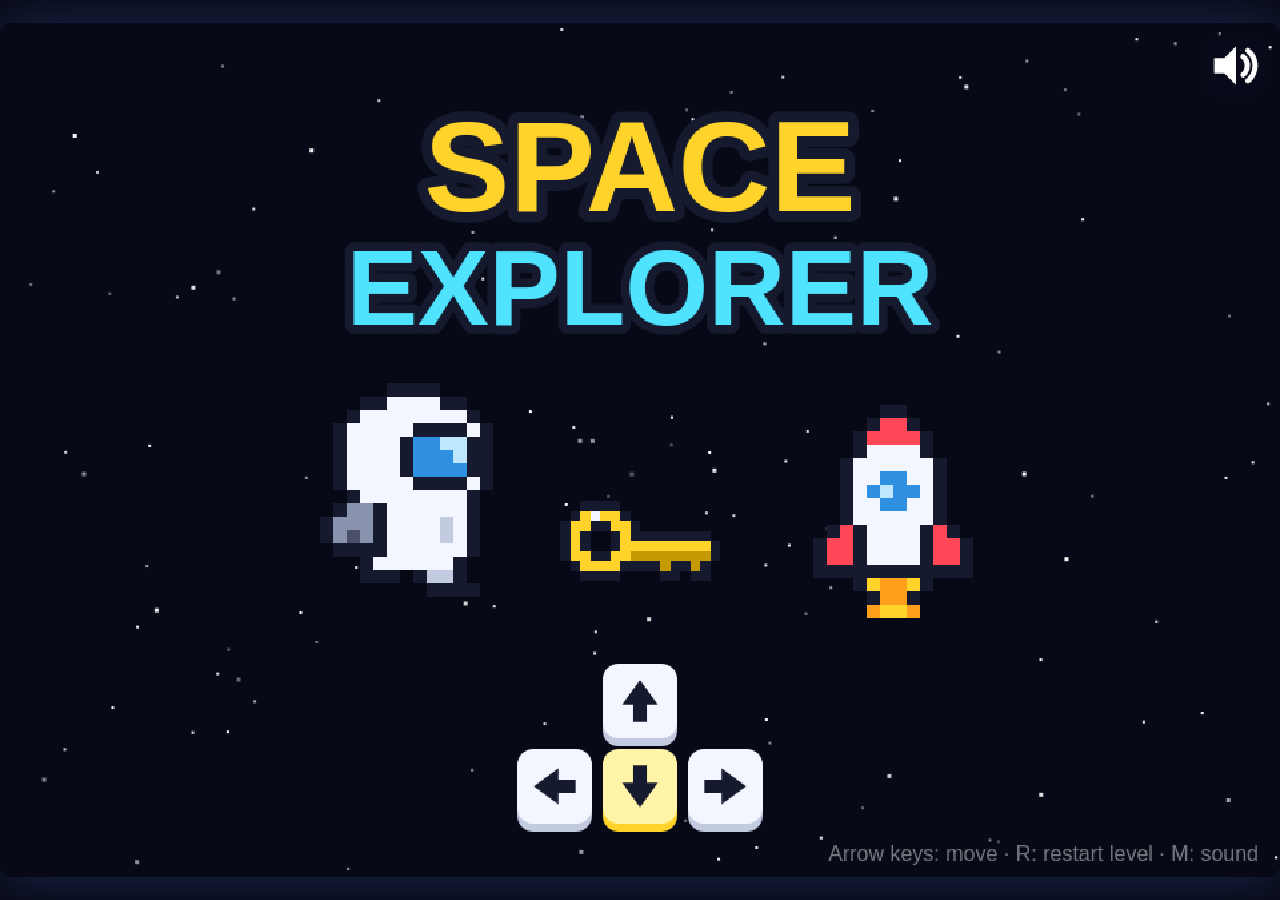
==== index.html @ 33066f8f "Space Explorer: top-down puzzle game for small kids 100 levels across 10 worlds, keyboard and touch " ====
<!DOCTYPE html>
<html lang="en">
<head>
  <meta charset="utf-8">
  <meta name="viewport" content="width=device-width, initial-scale=1, maximum-scale=1, user-scalable=no, viewport-fit=cover">
  <title>Space Explorer</title>
  <!-- Home-screen app on iPad / phones: full screen, own icon, works offline (see sw.js) -->
  <meta name="apple-mobile-web-app-capable" content="yes">
  <meta name="mobile-web-app-capable" content="yes">
  <meta name="apple-mobile-web-app-status-bar-style" content="black-translucent">
  <meta name="apple-mobile-web-app-title" content="Space Explorer">
  <meta name="theme-color" content="#070916">
  <link rel="manifest" href="manifest.webmanifest">
  <link rel="apple-touch-icon" href="icons/icon-180.png">
  <link rel="icon" type="image/png" href="icons/icon-180.png">
  <link rel="stylesheet" href="css/style.css">
</head>
<body>
  <canvas id="game" width="960" height="640"></canvas>

  <!-- Touch controls: only shown on touch screens (see css/style.css and js/touch.js) -->
  <div id="controls" aria-hidden="true">
    <button id="action" type="button"></button>
    <div id="dpad">
      <div class="arrow" data-key="ArrowUp"></div>
      <div class="arrow" data-key="ArrowLeft"></div>
      <div class="arrow" data-key="ArrowRight"></div>
      <div class="arrow" data-key="ArrowDown"></div>
    </div>
  </div>

  <!-- Classic scripts (not ES modules) so the game runs straight from file:// -->
  <script src="js/sprites.js"></script>
  <script src="js/audio.js"></script>
  <script src="js/input.js"></script>
  <script src="js/levels.js"></script>
  <script src="js/rules.js"></script>
  <script src="js/game.js"></script>
  <script src="js/render.js"></script>
  <script src="js/main.js"></script>
  <script src="js/touch.js"></script>
  <script>
    // Offline support. Only on a web address: double-clicking index.html (file://) needs none.
    if ('serviceWorker' in navigator && location.protocol.startsWith('http') && !/^(localhost|127\.0\.0\.1)$/.test(location.hostname)) {
      navigator.serviceWorker.register('sw.js');
    }
  </script>
</body>
</html>
---- css/style.css ----
html, body {
  margin: 0;
  height: 100%;
  background: #070916;
  overflow: hidden;
}

body {
  display: flex;
  align-items: center;
  justify-content: center;
}

#game {
  /* Keep the 3:2 aspect ratio and fill as much of the window as possible */
  width: min(100vw, 150vh);
  height: min(100vh, 66.667vw);
  image-rendering: pixelated;
  image-rendering: crisp-edges;
  border-radius: 12px;
  box-shadow: 0 0 60px rgba(90, 140, 255, 0.25);
  cursor: default;
}

/* ---------- Touch screens (iPad, phones) ----------
   js/touch.js adds the "touch" class. The game shrinks a little to leave a gutter for the
   on-screen arrows, so they never cover the level: on the right in landscape, below in portrait. */
#controls {
  display: none;
}

html.touch,
html.touch body {
  position: fixed;
  inset: 0;
  touch-action: none;
  overscroll-behavior: none;
  -webkit-user-select: none;
  user-select: none;
  -webkit-touch-callout: none;
  -webkit-tap-highlight-color: transparent;
}

html.touch body {
  --vh: 100vh;
  --gutter: clamp(170px, 20vw, 240px);
  --safe-x: calc(env(safe-area-inset-left, 0px) + env(safe-area-inset-right, 0px));
  --safe-y: calc(env(safe-area-inset-top, 0px) + env(safe-area-inset-bottom, 0px));
  box-sizing: border-box;
  padding: env(safe-area-inset-top, 0px) env(safe-area-inset-right, 0px) env(safe-area-inset-bottom, 0px) env(safe-area-inset-left, 0px);
}

@supports (height: 100dvh) {
  html.touch body {
    --vh: 100dvh; /* the part of the screen Safari's toolbars leave free */
  }
}

html.touch #game {
  --room: calc(100vw - var(--gutter) - var(--safe-x));
  width: min(var(--room), calc((var(--vh) - var(--safe-y)) * 1.5));
  height: auto;
  aspect-ratio: 3 / 2;
  flex: none;
  touch-action: none;
}

html.touch #controls {
  display: flex;
  flex-direction: column;
  align-items: center;
  justify-content: center;
  gap: calc(var(--gutter) * 0.14);
  width: var(--gutter);
  flex: none;
  touch-action: none;
}

#dpad {
  position: relative;
  width: calc(var(--gutter) - 20px);
  aspect-ratio: 1;
  display: grid;
  grid-template-columns: repeat(3, 1fr);
  grid-template-rows: repeat(3, 1fr);
  gap: 5%;
  touch-action: none;
}

/* A chunky keyboard-style key with a dark arrow, like the ones on the title screen. */
.arrow {
  position: relative;
  border-radius: 22%;
  background: #f4f6ff;
  box-shadow: 0 6px 0 #8a93ad;
  pointer-events: none; /* #dpad handles the touches, so a thumb can slide between arrows */
}

.arrow::after {
  content: '';
  position: absolute;
  inset: 26%;
  background: #161a2e;
  clip-path: polygon(50% 8%, 96% 86%, 4% 86%);
}

.arrow[data-key='ArrowUp'] { grid-area: 1 / 2; }
.arrow[data-key='ArrowLeft'] { grid-area: 2 / 1; }
.arrow[data-key='ArrowRight'] { grid-area: 2 / 3; }
.arrow[data-key='ArrowDown'] { grid-area: 3 / 2; }
.arrow[data-key='ArrowLeft']::after { transform: rotate(-90deg); }
.arrow[data-key='ArrowRight']::after { transform: rotate(90deg); }
.arrow[data-key='ArrowDown']::after { transform: rotate(180deg); }

.arrow.down {
  background: #ffd32a;
  box-shadow: 0 2px 0 #c49a00;
  transform: translateY(4px);
}

/* Round action button: "go" on the menus, "turn the mirror" next to a mirror. */
#action {
  width: calc(var(--gutter) * 0.46);
  aspect-ratio: 1;
  padding: 0;
  border: 0;
  border-radius: 50%;
  background: #ffd32a;
  box-shadow: 0 6px 0 #c49a00;
  color: #161a2e;
  touch-action: none;
  visibility: hidden; /* keeps its space, so the arrows never jump around */
}

#action.show {
  visibility: visible;
}

#action.down {
  box-shadow: 0 2px 0 #c49a00;
  transform: translateY(4px);
}

#action svg {
  width: 60%;
  height: 60%;
  display: block;
  margin: auto;
  pointer-events: none;
}

@media (orientation: portrait) {
  html.touch body {
    flex-direction: column;
    --gutter: clamp(170px, 42vw, 300px);
  }

  html.touch #game {
    width: min(calc(100vw - var(--safe-x)), calc((var(--vh) - var(--safe-y) - var(--gutter) - 24px) * 1.5));
  }

  html.touch #controls {
    flex: 1;
    flex-direction: row;
    justify-content: space-evenly;
    width: 100%;
  }
}
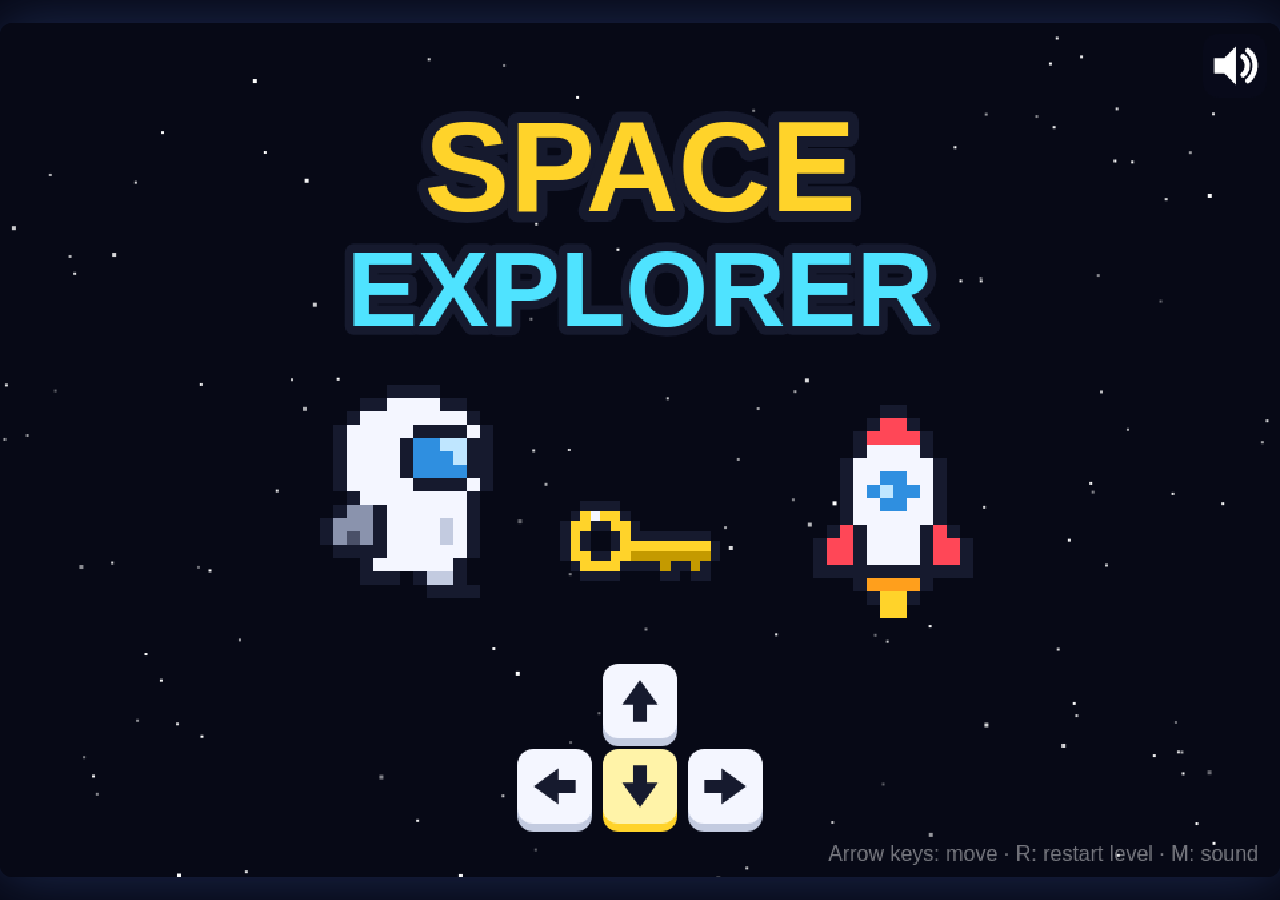
==== commit 412dcd85: "Round arrow pad and new touch layouts Replace the four arrow buttons with one round pad: four wedges" ====
--- a/index.html
+++ b/index.html
@@ -18,14 +18,26 @@
 <body>
   <canvas id="game" width="960" height="640"></canvas>
 
-  <!-- Touch controls: only shown on touch screens (see css/style.css and js/touch.js) -->
+  <!-- Touch controls: only shown on touch screens (see css/style.css and js/touch.js).
+       js/touch.js places them: a bar below the game on iPads, side columns on phones.
+       The HUD canvas holds the home / sound / restart buttons and the level badge. -->
   <div id="controls" aria-hidden="true">
+    <canvas id="hud"></canvas>
     <button id="action" type="button"></button>
+    <!-- Round arrow pad: one base with four wedges and a hub that leans the way you press. -->
     <div id="dpad">
-      <div class="arrow" data-key="ArrowUp"></div>
-      <div class="arrow" data-key="ArrowLeft"></div>
-      <div class="arrow" data-key="ArrowRight"></div>
-      <div class="arrow" data-key="ArrowDown"></div>
+      <svg viewBox="0 0 200 200">
+        <circle class="pad-shadow" cx="100" cy="104" r="95"/>
+        <circle class="pad-base" cx="100" cy="100" r="95"/>
+        <!-- The four wedges are filled in by js/touch.js (same shape, rotated). -->
+        <g class="wedges"></g>
+        <g class="hub">
+          <circle class="hub-shadow" cx="100" cy="103" r="26"/>
+          <circle class="hub-top" cx="100" cy="100" r="26"/>
+          <circle class="hub-dot" cx="100" cy="100" r="9"/>
+        </g>
+        <circle class="pad-hit" cx="100" cy="100" r="99"/>
+      </svg>
     </div>
   </div>
 
--- a/css/style.css
+++ b/css/style.css
@@ -23,9 +23,14 @@
 }
 
 /* ---------- Touch screens (iPad, phones) ----------
-   js/touch.js adds the "touch" class. The game shrinks a little to leave a gutter for the
-   on-screen arrows, so they never cover the level: on the right in landscape, below in portrait. */
-#controls {
+   js/touch.js adds the "touch" class and places the game and its controls (see layout() there):
+   - data-layout="bar" (iPad landscape): the game on top, a bar below with the buttons and level
+     badge. The see-through round pad hangs over the bottom-right corner, sized so it only ever
+     covers the level's outer wall.
+   - data-layout="sides" (phone landscape): buttons and badge on the left, pad on the right.
+   - data-layout="stack" (portrait): the game on top, then the buttons row, then the pad. */
+#controls,
+#hud {
   display: none;
 }
 
@@ -42,94 +47,85 @@
 }
 
 html.touch body {
-  --vh: 100vh;
-  --gutter: clamp(170px, 20vw, 240px);
-  --safe-x: calc(env(safe-area-inset-left, 0px) + env(safe-area-inset-right, 0px));
-  --safe-y: calc(env(safe-area-inset-top, 0px) + env(safe-area-inset-bottom, 0px));
+  /* The padding keeps clear of notches and the home bar; js/touch.js reads it back. */
   box-sizing: border-box;
   padding: env(safe-area-inset-top, 0px) env(safe-area-inset-right, 0px) env(safe-area-inset-bottom, 0px) env(safe-area-inset-left, 0px);
 }
 
-@supports (height: 100dvh) {
-  html.touch body {
-    --vh: 100dvh; /* the part of the screen Safari's toolbars leave free */
-  }
+html.touch #game,
+html.touch #hud,
+html.touch #dpad,
+html.touch #action {
+  position: fixed;
+  margin: 0;
+  touch-action: none;
+}
+
+html.touch #controls,
+html.touch #hud {
+  display: block;
 }
 
 html.touch #game {
-  --room: calc(100vw - var(--gutter) - var(--safe-x));
-  width: min(var(--room), calc((var(--vh) - var(--safe-y)) * 1.5));
-  height: auto;
   aspect-ratio: 3 / 2;
-  flex: none;
-  touch-action: none;
 }
 
-html.touch #controls {
-  display: flex;
-  flex-direction: column;
-  align-items: center;
-  justify-content: center;
-  gap: calc(var(--gutter) * 0.14);
-  width: var(--gutter);
-  flex: none;
-  touch-action: none;
+/* ---------- Round arrow pad ---------- */
+#dpad {
+  z-index: 2;
+  transition: opacity 0.15s;
 }
 
-#dpad {
-  position: relative;
-  width: calc(var(--gutter) - 20px);
-  aspect-ratio: 1;
-  display: grid;
-  grid-template-columns: repeat(3, 1fr);
-  grid-template-rows: repeat(3, 1fr);
-  gap: 5%;
-  touch-action: none;
+#dpad svg {
+  display: block;
+  width: 100%;
+  height: 100%;
+  overflow: visible;
+  pointer-events: none; /* only the round .pad-hit circle takes touches, not the square's corners */
 }
 
-/* A chunky keyboard-style key with a dark arrow, like the ones on the title screen. */
-.arrow {
-  position: relative;
-  border-radius: 22%;
-  background: #f4f6ff;
-  box-shadow: 0 6px 0 #8a93ad;
-  pointer-events: none; /* #dpad handles the touches, so a thumb can slide between arrows */
+#dpad .pad-hit {
+  fill: transparent;
+  pointer-events: auto;
 }
 
-.arrow::after {
-  content: '';
-  position: absolute;
-  inset: 26%;
-  background: #161a2e;
-  clip-path: polygon(50% 8%, 96% 86%, 4% 86%);
+/* On iPads the pad sits over the corner of the level, so it's see-through until pressed. */
+html[data-layout='bar'] #dpad {
+  opacity: 0.6;
 }
 
-.arrow[data-key='ArrowUp'] { grid-area: 1 / 2; }
-.arrow[data-key='ArrowLeft'] { grid-area: 2 / 1; }
-.arrow[data-key='ArrowRight'] { grid-area: 2 / 3; }
-.arrow[data-key='ArrowDown'] { grid-area: 3 / 2; }
-.arrow[data-key='ArrowLeft']::after { transform: rotate(-90deg); }
-.arrow[data-key='ArrowRight']::after { transform: rotate(90deg); }
-.arrow[data-key='ArrowDown']::after { transform: rotate(180deg); }
+html[data-layout='bar'] #dpad.active {
+  opacity: 0.95;
+}
 
-.arrow.down {
-  background: #ffd32a;
-  box-shadow: 0 2px 0 #c49a00;
-  transform: translateY(4px);
-}
+.pad-shadow { fill: #8a93ad; }
+.pad-base { fill: #2a3152; stroke: #070916; stroke-width: 4; }
+.wedge-edge { fill: #8a93ad; }
+.wedge-top { fill: #f4f6ff; stroke: #2a3152; stroke-width: 5; stroke-linejoin: round; }
+.wedge-arrow { fill: #161a2e; }
+.wedge.down .wedge-top { fill: #ffd32a; }
+.wedge.down .wedge-edge { fill: #c49a00; }
+.wedge.down .wedge-cap { transform: translateY(3px); } /* in the wedge's own frame: pressed in */
+
+.hub { transition: transform 0.08s ease-out; }
+.hub-shadow { fill: #111530; }
+.hub-top { fill: #3a4270; stroke: #f4f6ff; stroke-width: 4; }
+.hub-dot { fill: #5a6599; }
+#dpad[data-dir='ArrowUp'] .hub { transform: translate(0, -9px); }
+#dpad[data-dir='ArrowDown'] .hub { transform: translate(0, 9px); }
+#dpad[data-dir='ArrowLeft'] .hub { transform: translate(-9px, 0); }
+#dpad[data-dir='ArrowRight'] .hub { transform: translate(9px, 0); }
 
 /* Round action button: "go" on the menus, "turn the mirror" next to a mirror. */
 #action {
-  width: calc(var(--gutter) * 0.46);
-  aspect-ratio: 1;
+  z-index: 2;
   padding: 0;
   border: 0;
   border-radius: 50%;
   background: #ffd32a;
   box-shadow: 0 6px 0 #c49a00;
   color: #161a2e;
-  touch-action: none;
-  visibility: hidden; /* keeps its space, so the arrows never jump around */
+  visibility: hidden;
 }
 
 #action.show {
@@ -148,21 +144,3 @@
   margin: auto;
   pointer-events: none;
 }
-
-@media (orientation: portrait) {
-  html.touch body {
-    flex-direction: column;
-    --gutter: clamp(170px, 42vw, 300px);
-  }
-
-  html.touch #game {
-    width: min(calc(100vw - var(--safe-x)), calc((var(--vh) - var(--safe-y) - var(--gutter) - 24px) * 1.5));
-  }
-
-  html.touch #controls {
-    flex: 1;
-    flex-direction: row;
-    justify-content: space-evenly;
-    width: 100%;
-  }
-}
